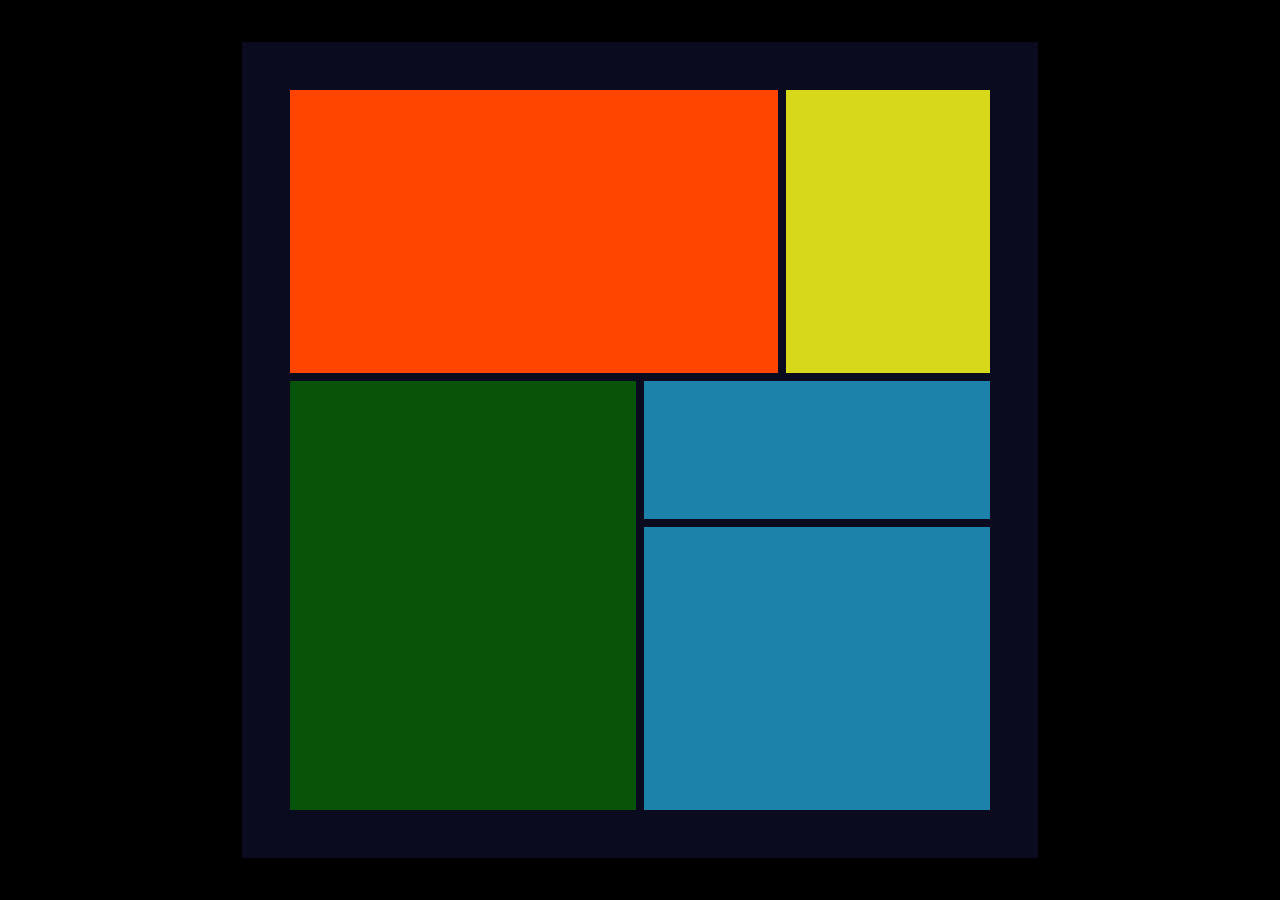
==== grid.html @ b4d02162 "adding all task files" ====
<!DOCTYPE html>
<html lang="en">
<head>
    <meta charset="UTF-8">
    <meta http-equiv="X-UA-Compatible" content="IE=edge">
    <meta name="viewport" content="width=device-width, initial-scale=1.0">
    <link rel="stylesheet" href="grid.css">
    <title>CSS Grid Layout</title>
</head>
<body>
    <div class="container">
        <div class="one"></div>
        <div class="two"></div>
        <div class="three"></div>
        <div class="four"></div>
        <div class="five"></div>
    </div>
</body>
</html>
---- grid.css ----
body{
    background-color: black
}

.container{
    width: 700px;
    height: 80vh;
    padding: 3em;
    background-color: rgb(11, 11, 32);;
    display: grid;
    grid-template-columns: repeat(10, 1fr);
    grid-template-rows: repeat(10, 1fr);
    gap: 0.5em;
    position: absolute;
    top: 50%;
    left: 50%;
    transform: translate(-50%, -50%);
}

.one{
    grid-column: 1/8;
    grid-row: 1/5;
    background-color: orangered;
}

.two{
    grid-column: 8/11;
    grid-row: 1/5;
    background-color: rgb(216, 216, 27);

}

.three{
    grid-column: 1/6;
    grid-row: 5/11;
    background-color: rgb(7, 83, 7);
}

.four{
    grid-column: 6/11;
    grid-row: 5/7;
    background-color:rgb(29, 130, 170);
}

.five{
    grid-column: 6/11;
    grid-row: 7/11;
    background-color: rgb(29, 130, 170);
}

@media screen and (max-width:800px){
    .container{
        width: 600px;
    }
}

@media screen and (max-width:600px){
    .container{
        width: 400px;
    }
}
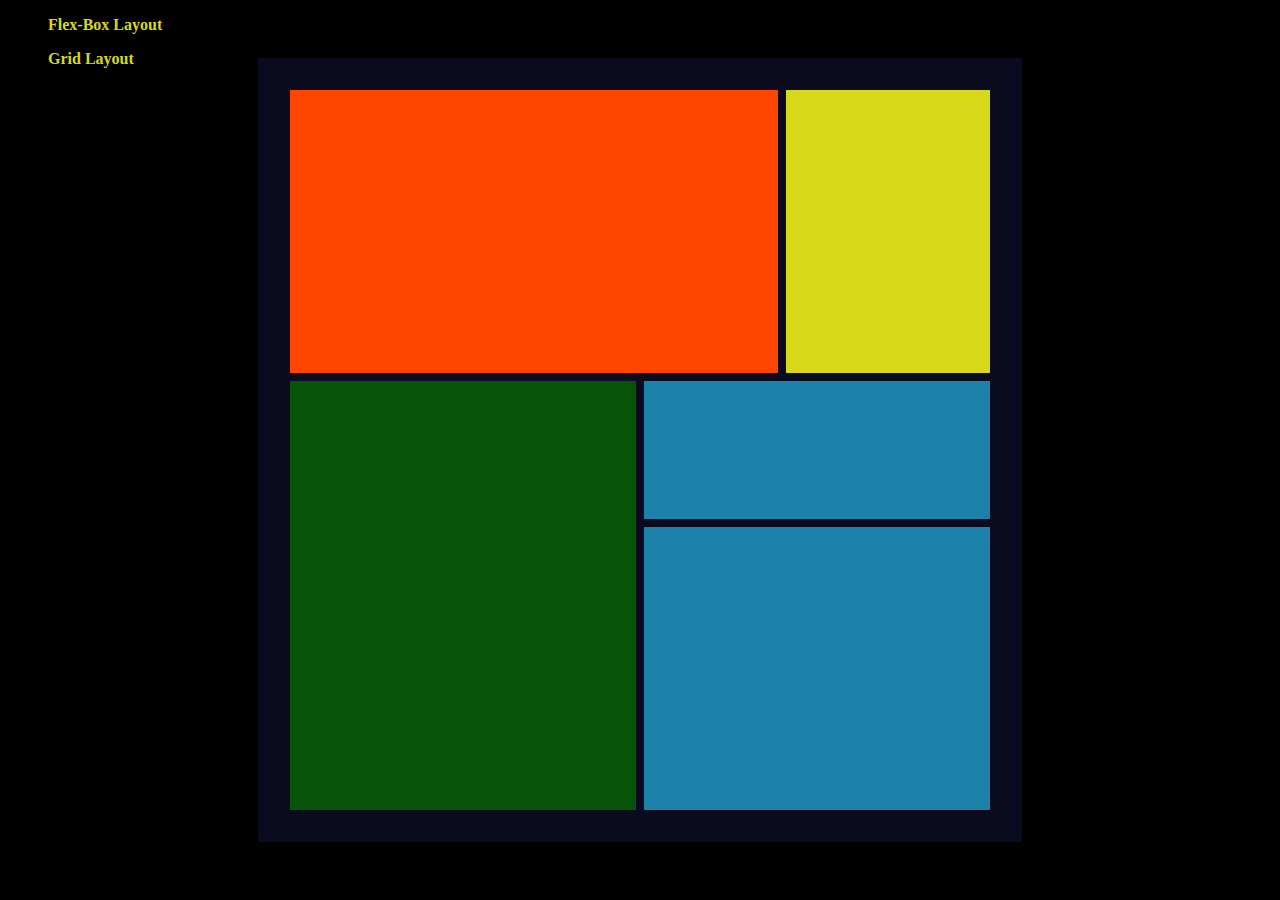
==== commit e05cf89d: "adding nav bar" ====
--- a/grid.html
+++ b/grid.html
@@ -8,6 +8,14 @@
     <title>CSS Grid Layout</title>
 </head>
 <body>
+
+    <nav>
+        <ul>
+          <li><a href="index.html">Flex-Box Layout</a></li>
+          <li><a href="grid.html">Grid Layout</a></li>
+        </ul>
+    </nav>
+    
     <div class="container">
         <div class="one"></div>
         <div class="two"></div>
--- a/grid.css
+++ b/grid.css
@@ -1,11 +1,24 @@
 body{
     background-color: black
+}
+
+nav > ul{
+    display: flex;
+    flex-direction: column;
+    list-style-type: none;
+    gap: 1em;
+}
+
+a{
+    text-decoration: none;
+    color: rgb(216, 216, 27);
+    font-weight: bolder;
 }
 
 .container{
     width: 700px;
     height: 80vh;
-    padding: 3em;
+    padding: 2em;
     background-color: rgb(11, 11, 32);;
     display: grid;
     grid-template-columns: repeat(10, 1fr);
